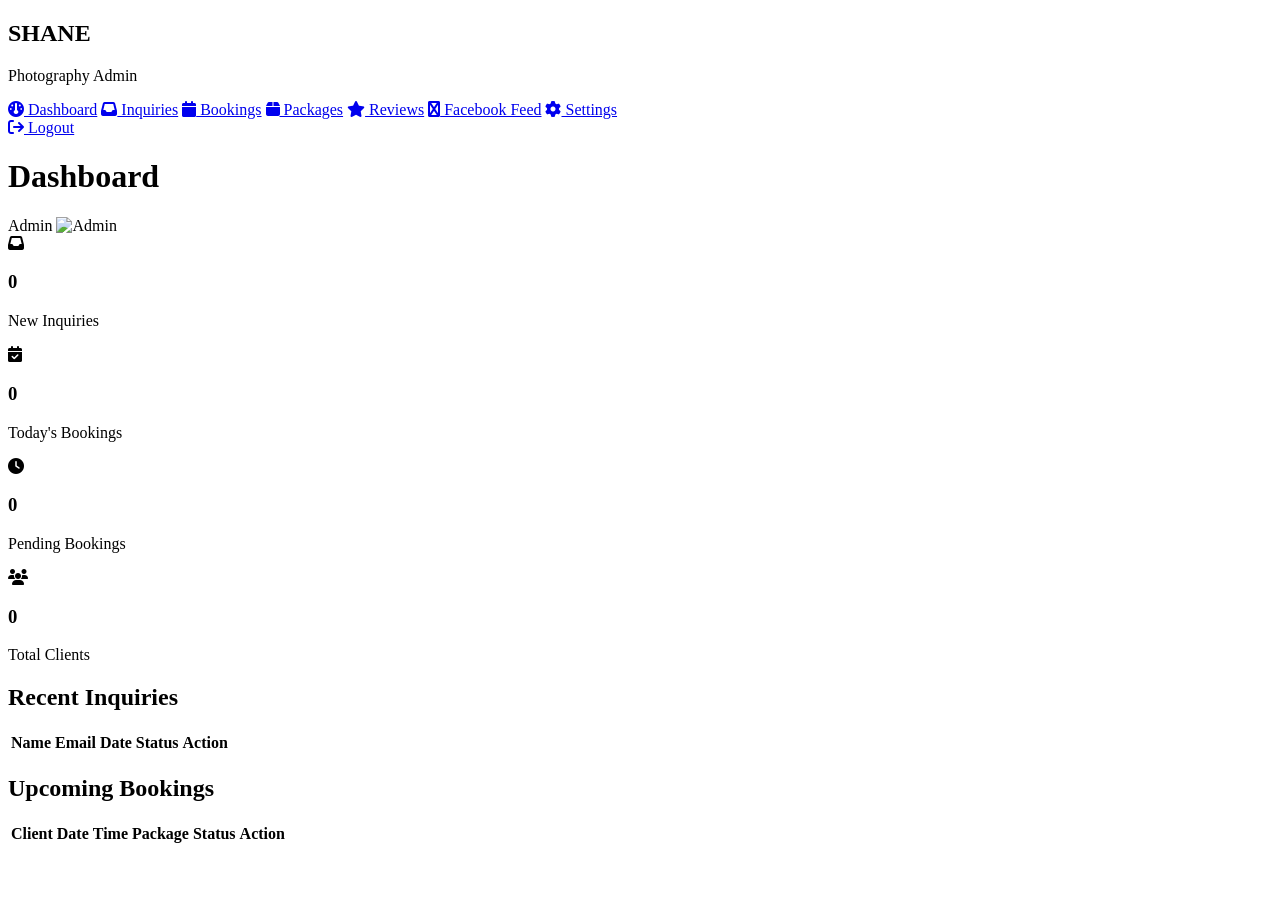
==== admin/index.html @ a7a3263c "Create index.html" ====
<!DOCTYPE html>
<html lang="en">
<head>
    <meta charset="UTF-8">
    <meta name="viewport" content="width=device-width, initial-scale=1.0">
    <title>Admin Dashboard - Shane Photography</title>
    <link rel="stylesheet" href="https://cdnjs.cloudflare.com/ajax/libs/font-awesome/6.5.1/css/all.min.css">
    <link rel="stylesheet" href="../css/admin.css">
</head>
<body>
    <div class="admin-container">
        <!-- Sidebar -->
        <aside class="sidebar">
            <div class="sidebar-header">
                <h2>SHANE</h2>
                <p>Photography Admin</p>
            </div>
            <nav class="sidebar-nav">
                <a href="index.html" class="active"><i class="fas fa-dashboard"></i> Dashboard</a>
                <a href="inquiries.html"><i class="fas fa-inbox"></i> Inquiries</a>
                <a href="bookings.html"><i class="fas fa-calendar"></i> Bookings</a>
                <a href="packages.html"><i class="fas fa-box"></i> Packages</a>
                <a href="reviews.html"><i class="fas fa-star"></i> Reviews</a>
                <a href="feed-sync.html"><i class="fas fa-facebook"></i> Facebook Feed</a>
                <a href="settings.html"><i class="fas fa-gear"></i> Settings</a>
            </nav>
            <div class="sidebar-footer">
                <a href="#" id="logoutBtn"><i class="fas fa-sign-out"></i> Logout</a>
            </div>
        </aside>

        <!-- Main Content -->
        <main class="main-content">
            <header class="content-header">
                <h1>Dashboard</h1>
                <div class="admin-profile">
                    <span>Admin</span>
                    <img src="../assets/images/admin-avatar.jpg" alt="Admin">
                </div>
            </header>

            <!-- Stats Cards -->
            <div class="stats-grid">
                <div class="stat-card">
                    <div class="stat-icon"><i class="fas fa-inbox"></i></div>
                    <div class="stat-details">
                        <h3 id="newInquiriesCount">0</h3>
                        <p>New Inquiries</p>
                    </div>
                </div>
                <div class="stat-card">
                    <div class="stat-icon"><i class="fas fa-calendar-check"></i></div>
                    <div class="stat-details">
                        <h3 id="todayBookings">0</h3>
                        <p>Today's Bookings</p>
                    </div>
                </div>
                <div class="stat-card">
                    <div class="stat-icon"><i class="fas fa-clock"></i></div>
                    <div class="stat-details">
                        <h3 id="pendingBookings">0</h3>
                        <p>Pending Bookings</p>
                    </div>
                </div>
                <div class="stat-card">
                    <div class="stat-icon"><i class="fas fa-users"></i></div>
                    <div class="stat-details">
                        <h3 id="totalClients">0</h3>
                        <p>Total Clients</p>
                    </div>
                </div>
            </div>

            <!-- Recent Inquiries -->
            <div class="recent-section">
                <h2>Recent Inquiries</h2>
                <div class="table-responsive">
                    <table class="data-table" id="recentInquiries">
                        <thead>
                            <tr>
                                <th>Name</th>
                                <th>Email</th>
                                <th>Date</th>
                                <th>Status</th>
                                <th>Action</th>
                            </tr>
                        </thead>
                        <tbody>
                            <!-- Filled by JavaScript -->
                        </tbody>
                    </table>
                </div>
            </div>

            <!-- Upcoming Bookings -->
            <div class="recent-section">
                <h2>Upcoming Bookings</h2>
                <div class="table-responsive">
                    <table class="data-table" id="upcomingBookings">
                        <thead>
                            <tr>
                                <th>Client</th>
                                <th>Date</th>
                                <th>Time</th>
                                <th>Package</th>
                                <th>Status</th>
                                <th>Action</th>
                            </tr>
                        </thead>
                        <tbody>
                            <!-- Filled by JavaScript -->
                        </tbody>
                    </table>
                </div>
            </div>
        </main>
    </div>

    <script type="module" src="../js/admin.js"></script>
</body>
</html>
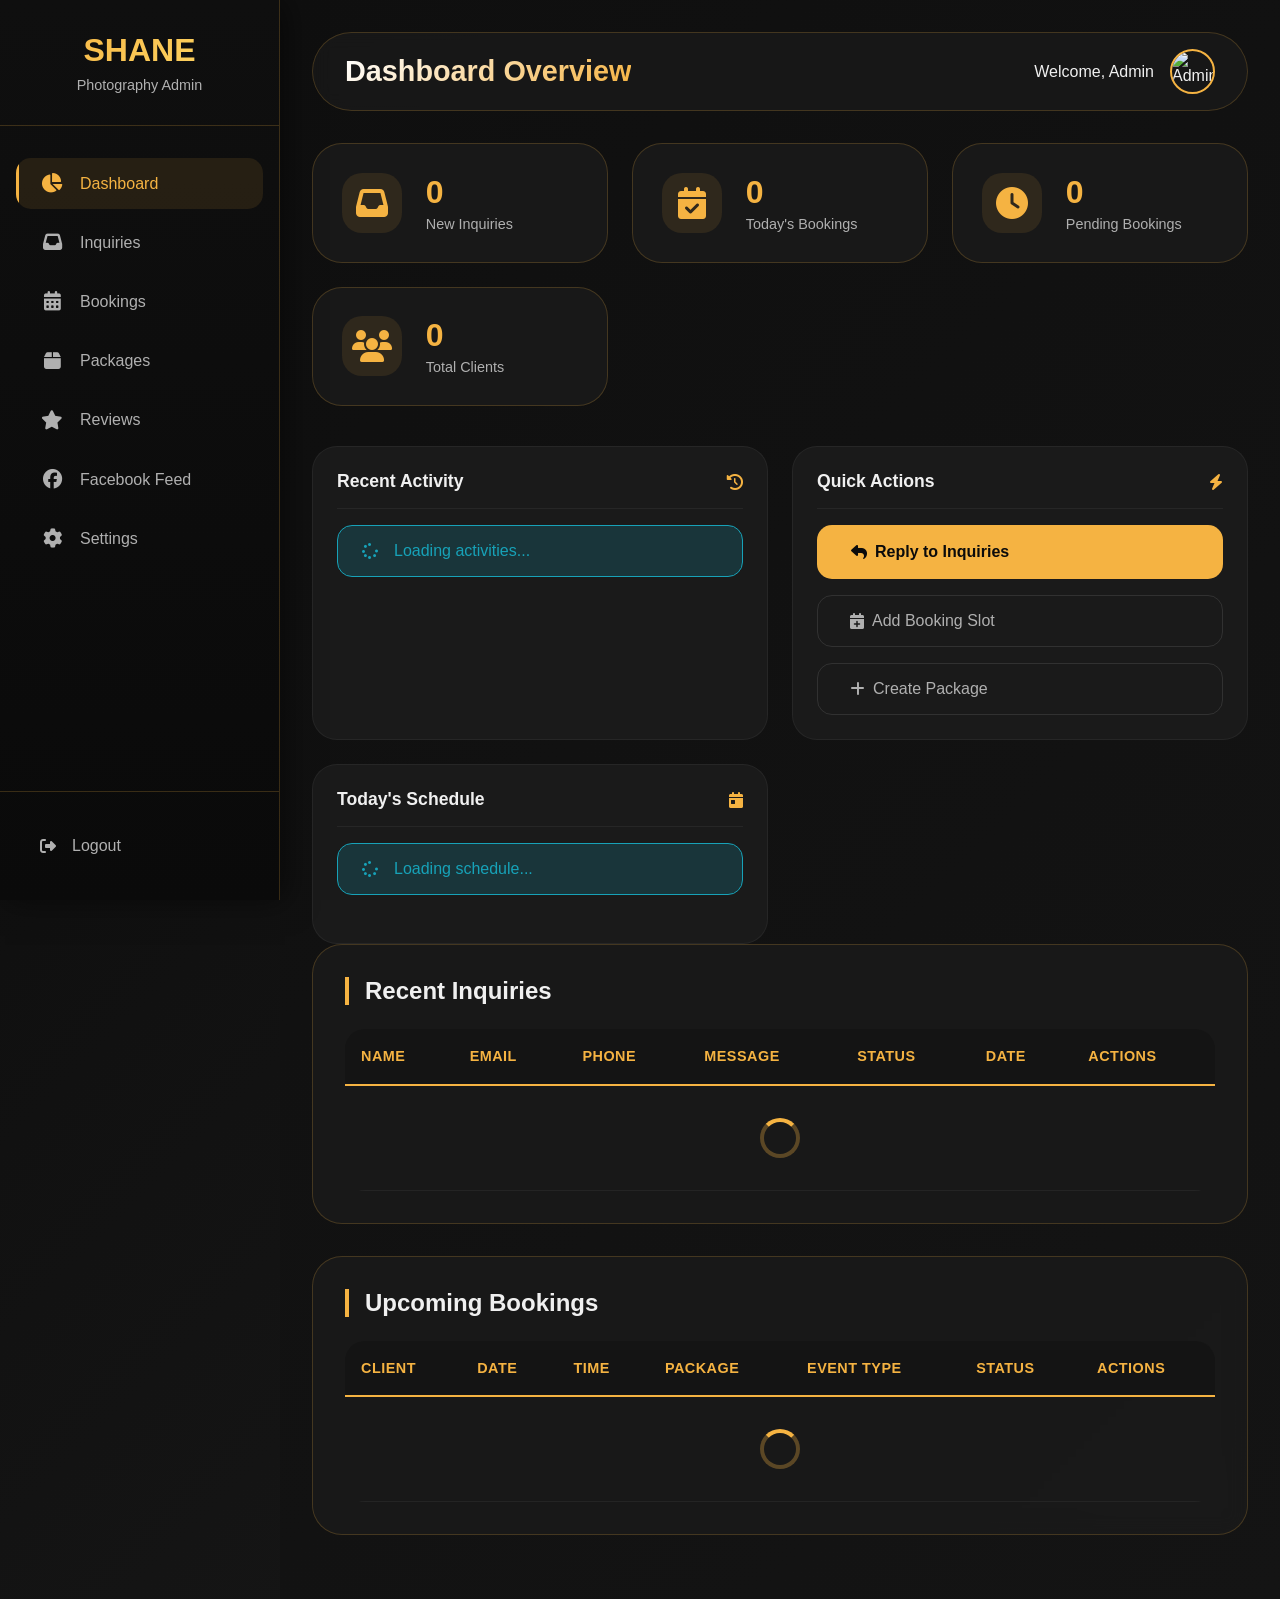
==== commit 8837d276: "Update index.html" ====
--- a/admin/index.html
+++ b/admin/index.html
@@ -3,8 +3,9 @@
 <head>
     <meta charset="UTF-8">
     <meta name="viewport" content="width=device-width, initial-scale=1.0">
-    <title>Admin Dashboard - Shane Photography</title>
+    <title>Dashboard - Shane Photography Admin</title>
     <link rel="stylesheet" href="https://cdnjs.cloudflare.com/ajax/libs/font-awesome/6.5.1/css/all.min.css">
+    <link href="https://fonts.googleapis.com/css2?family=Inter:wght@300;400;500;600;700;800&display=swap" rel="stylesheet">
     <link rel="stylesheet" href="../css/admin.css">
 </head>
 <body>
@@ -15,55 +16,92 @@
                 <h2>SHANE</h2>
                 <p>Photography Admin</p>
             </div>
+            
             <nav class="sidebar-nav">
-                <a href="index.html" class="active"><i class="fas fa-dashboard"></i> Dashboard</a>
-                <a href="inquiries.html"><i class="fas fa-inbox"></i> Inquiries</a>
-                <a href="bookings.html"><i class="fas fa-calendar"></i> Bookings</a>
-                <a href="packages.html"><i class="fas fa-box"></i> Packages</a>
-                <a href="reviews.html"><i class="fas fa-star"></i> Reviews</a>
-                <a href="feed-sync.html"><i class="fas fa-facebook"></i> Facebook Feed</a>
-                <a href="settings.html"><i class="fas fa-gear"></i> Settings</a>
+                <a href="index.html" class="active">
+                    <i class="fas fa-chart-pie"></i>
+                    <span>Dashboard</span>
+                </a>
+                <a href="inquiries.html">
+                    <i class="fas fa-inbox"></i>
+                    <span>Inquiries</span>
+                </a>
+                <a href="bookings.html">
+                    <i class="fas fa-calendar-alt"></i>
+                    <span>Bookings</span>
+                </a>
+                <a href="packages.html">
+                    <i class="fas fa-box"></i>
+                    <span>Packages</span>
+                </a>
+                <a href="reviews.html">
+                    <i class="fas fa-star"></i>
+                    <span>Reviews</span>
+                </a>
+                <a href="feed-sync.html">
+                    <i class="fab fa-facebook"></i>
+                    <span>Facebook Feed</span>
+                </a>
+                <a href="settings.html">
+                    <i class="fas fa-cog"></i>
+                    <span>Settings</span>
+                </a>
             </nav>
+            
             <div class="sidebar-footer">
-                <a href="#" id="logoutBtn"><i class="fas fa-sign-out"></i> Logout</a>
+                <a href="#" id="logoutBtn">
+                    <i class="fas fa-sign-out-alt"></i>
+                    <span>Logout</span>
+                </a>
             </div>
         </aside>
 
         <!-- Main Content -->
         <main class="main-content">
             <header class="content-header">
-                <h1>Dashboard</h1>
+                <h1>Dashboard Overview</h1>
                 <div class="admin-profile">
-                    <span>Admin</span>
-                    <img src="../assets/images/admin-avatar.jpg" alt="Admin">
+                    <span>Welcome, Admin</span>
+                    <img src="https://ui-avatars.com/api/?name=Shane+Admin&background=f5b342&color=0b0b0b&size=128" alt="Admin">
                 </div>
             </header>
 
             <!-- Stats Cards -->
             <div class="stats-grid">
                 <div class="stat-card">
-                    <div class="stat-icon"><i class="fas fa-inbox"></i></div>
+                    <div class="stat-icon">
+                        <i class="fas fa-inbox"></i>
+                    </div>
                     <div class="stat-details">
                         <h3 id="newInquiriesCount">0</h3>
                         <p>New Inquiries</p>
                     </div>
                 </div>
+                
                 <div class="stat-card">
-                    <div class="stat-icon"><i class="fas fa-calendar-check"></i></div>
+                    <div class="stat-icon">
+                        <i class="fas fa-calendar-check"></i>
+                    </div>
                     <div class="stat-details">
                         <h3 id="todayBookings">0</h3>
                         <p>Today's Bookings</p>
                     </div>
                 </div>
+                
                 <div class="stat-card">
-                    <div class="stat-icon"><i class="fas fa-clock"></i></div>
+                    <div class="stat-icon">
+                        <i class="fas fa-clock"></i>
+                    </div>
                     <div class="stat-details">
                         <h3 id="pendingBookings">0</h3>
                         <p>Pending Bookings</p>
                     </div>
                 </div>
+                
                 <div class="stat-card">
-                    <div class="stat-icon"><i class="fas fa-users"></i></div>
+                    <div class="stat-icon">
+                        <i class="fas fa-users"></i>
+                    </div>
                     <div class="stat-details">
                         <h3 id="totalClients">0</h3>
                         <p>Total Clients</p>
@@ -71,22 +109,78 @@
                 </div>
             </div>
 
-            <!-- Recent Inquiries -->
+            <!-- Widget Grid -->
+            <div class="widget-grid">
+                <!-- Recent Activity Widget -->
+                <div class="widget">
+                    <div class="widget-header">
+                        <h3>Recent Activity</h3>
+                        <i class="fas fa-history" style="color: var(--primary);"></i>
+                    </div>
+                    <div class="widget-content" id="recentActivity">
+                        <div class="alert alert-info">
+                            <i class="fas fa-spinner fa-spin"></i>
+                            Loading activities...
+                        </div>
+                    </div>
+                </div>
+
+                <!-- Quick Actions Widget -->
+                <div class="widget">
+                    <div class="widget-header">
+                        <h3>Quick Actions</h3>
+                        <i class="fas fa-bolt" style="color: var(--primary);"></i>
+                    </div>
+                    <div class="widget-content">
+                        <button class="btn-primary" onclick="window.location.href='inquiries.html'" style="width: 100%; margin-bottom: 1rem;">
+                            <i class="fas fa-reply"></i> Reply to Inquiries
+                        </button>
+                        <button class="btn-secondary" onclick="window.location.href='bookings.html'" style="width: 100%; margin-bottom: 1rem;">
+                            <i class="fas fa-calendar-plus"></i> Add Booking Slot
+                        </button>
+                        <button class="btn-secondary" onclick="window.location.href='packages.html'" style="width: 100%;">
+                            <i class="fas fa-plus"></i> Create Package
+                        </button>
+                    </div>
+                </div>
+
+                <!-- Calendar Preview Widget -->
+                <div class="widget">
+                    <div class="widget-header">
+                        <h3>Today's Schedule</h3>
+                        <i class="fas fa-calendar-day" style="color: var(--primary);"></i>
+                    </div>
+                    <div class="widget-content" id="todaySchedule">
+                        <div class="alert alert-info">
+                            <i class="fas fa-spinner fa-spin"></i>
+                            Loading schedule...
+                        </div>
+                    </div>
+                </div>
+            </div>
+
+            <!-- Recent Inquiries Table -->
             <div class="recent-section">
                 <h2>Recent Inquiries</h2>
                 <div class="table-responsive">
-                    <table class="data-table" id="recentInquiries">
+                    <table class="data-table">
                         <thead>
                             <tr>
                                 <th>Name</th>
                                 <th>Email</th>
+                                <th>Phone</th>
+                                <th>Message</th>
+                                <th>Status</th>
                                 <th>Date</th>
-                                <th>Status</th>
-                                <th>Action</th>
+                                <th>Actions</th>
                             </tr>
                         </thead>
-                        <tbody>
-                            <!-- Filled by JavaScript -->
+                        <tbody id="recentInquiriesTable">
+                            <tr>
+                                <td colspan="7" style="text-align: center; padding: 2rem;">
+                                    <div class="spinner" style="margin: 0 auto;"></div>
+                                </td>
+                            </tr>
                         </tbody>
                     </table>
                 </div>
@@ -96,19 +190,24 @@
             <div class="recent-section">
                 <h2>Upcoming Bookings</h2>
                 <div class="table-responsive">
-                    <table class="data-table" id="upcomingBookings">
+                    <table class="data-table">
                         <thead>
                             <tr>
                                 <th>Client</th>
                                 <th>Date</th>
                                 <th>Time</th>
                                 <th>Package</th>
+                                <th>Event Type</th>
                                 <th>Status</th>
-                                <th>Action</th>
+                                <th>Actions</th>
                             </tr>
                         </thead>
-                        <tbody>
-                            <!-- Filled by JavaScript -->
+                        <tbody id="upcomingBookingsTable">
+                            <tr>
+                                <td colspan="7" style="text-align: center; padding: 2rem;">
+                                    <div class="spinner" style="margin: 0 auto;"></div>
+                                </td>
+                            </tr>
                         </tbody>
                     </table>
                 </div>
@@ -116,6 +215,192 @@
         </main>
     </div>
 
-    <script type="module" src="../js/admin.js"></script>
+    <!-- Logout Confirmation Modal -->
+    <div class="modal" id="logoutModal">
+        <div class="modal-content">
+            <button class="modal-close" onclick="closeModal('logoutModal')">
+                <i class="fas fa-times"></i>
+            </button>
+            <h3 style="color: var(--primary); margin-bottom: 1rem;">Confirm Logout</h3>
+            <p style="color: var(--gray); margin-bottom: 2rem;">Are you sure you want to logout?</p>
+            <div style="display: flex; gap: 1rem;">
+                <button class="btn-secondary" onclick="closeModal('logoutModal')" style="flex: 1;">Cancel</button>
+                <button class="btn-primary" onclick="logout()" style="flex: 1;">Logout</button>
+            </div>
+        </div>
+    </div>
+
+    <script type="module">
+        import { db, auth } from '../js/firebase-config.js';
+        import { 
+            collection, query, getDocs, orderBy, limit, where 
+        } from "https://www.gstatic.com/firebasejs/10.8.0/firebase-firestore.js";
+        import { signOut } from "https://www.gstatic.com/firebasejs/10.8.0/firebase-auth.js";
+
+        // Check authentication
+        const user = auth.currentUser;
+        if (!user && !sessionStorage.getItem('adminLoggedIn')) {
+            window.location.href = 'login.html';
+        }
+
+        // Load Dashboard Data
+        async function loadDashboard() {
+            try {
+                // Load stats
+                const inquiriesQuery = query(collection(db, 'inquiries'), where('status', '==', 'new'));
+                const inquiriesSnapshot = await getDocs(inquiriesQuery);
+                document.getElementById('newInquiriesCount').textContent = inquiriesSnapshot.size;
+
+                // Today's date
+                const today = new Date().toISOString().split('T')[0];
+                const todayQuery = query(collection(db, 'bookings'), where('date', '==', today));
+                const todaySnapshot = await getDocs(todayQuery);
+                document.getElementById('todayBookings').textContent = todaySnapshot.size;
+
+                // Pending bookings
+                const pendingQuery = query(collection(db, 'bookings'), where('status', '==', 'pending'));
+                const pendingSnapshot = await getDocs(pendingQuery);
+                document.getElementById('pendingBookings').textContent = pendingSnapshot.size;
+
+                // Total clients (unique emails)
+                const allBookings = await getDocs(collection(db, 'bookings'));
+                const uniqueEmails = new Set(allBookings.docs.map(doc => doc.data().email));
+                document.getElementById('totalClients').textContent = uniqueEmails.size;
+
+                // Recent inquiries
+                const recentInquiries = query(collection(db, 'inquiries'), orderBy('createdAt', 'desc'), limit(5));
+                const recentSnapshot = await getDocs(recentInquiries);
+                
+                let inquiriesHTML = '';
+                recentSnapshot.forEach(doc => {
+                    const data = doc.data();
+                    inquiriesHTML += `
+                        <tr>
+                            <td>${data.name || 'N/A'}</td>
+                            <td>${data.email || 'N/A'}</td>
+                            <td>${data.phone || '-'}</td>
+                            <td>${data.message ? data.message.substring(0, 30) + '...' : '-'}</td>
+                            <td><span class="status-badge ${data.status || 'new'}">${data.status || 'new'}</span></td>
+                            <td>${data.createdAt ? new Date(data.createdAt.toDate()).toLocaleDateString() : '-'}</td>
+                            <td>
+                                <button class="btn-icon" onclick="viewInquiry('${doc.id}')"><i class="fas fa-eye"></i></button>
+                                <button class="btn-icon" onclick="replyInquiry('${doc.id}')"><i class="fas fa-reply"></i></button>
+                            </td>
+                        </tr>
+                    `;
+                });
+                
+                document.getElementById('recentInquiriesTable').innerHTML = inquiriesHTML || '<tr><td colspan="7" style="text-align: center;">No recent inquiries</td></tr>';
+
+                // Upcoming bookings
+                const upcomingBookings = query(collection(db, 'bookings'), where('date', '>=', today), orderBy('date', 'asc'), limit(5));
+                const upcomingSnapshot = await getDocs(upcomingBookings);
+                
+                let bookingsHTML = '';
+                upcomingSnapshot.forEach(doc => {
+                    const data = doc.data();
+                    bookingsHTML += `
+                        <tr>
+                            <td>${data.name || 'N/A'}</td>
+                            <td>${data.date || '-'}</td>
+                            <td>${data.time || '-'}</td>
+                            <td>${data.packageName || '-'}</td>
+                            <td>${data.eventType || '-'}</td>
+                            <td><span class="status-badge ${data.status || 'pending'}">${data.status || 'pending'}</span></td>
+                            <td>
+                                <button class="btn-icon" onclick="viewBooking('${doc.id}')"><i class="fas fa-eye"></i></button>
+                                <button class="btn-icon" onclick="editBooking('${doc.id}')"><i class="fas fa-edit"></i></button>
+                            </td>
+                        </tr>
+                    `;
+                });
+                
+                document.getElementById('upcomingBookingsTable').innerHTML = bookingsHTML || '<tr><td colspan="7" style="text-align: center;">No upcoming bookings</td></tr>';
+
+                // Recent activity
+                const activities = [];
+                recentSnapshot.forEach(doc => {
+                    const data = doc.data();
+                    activities.push(`
+                        <div class="alert alert-info" style="margin-bottom: 0.5rem;">
+                            <i class="fas fa-inbox"></i>
+                            New inquiry from ${data.name}
+                        </div>
+                    `);
+                });
+                
+                document.getElementById('recentActivity').innerHTML = activities.join('') || '<div class="alert">No recent activity</div>';
+
+                // Today's schedule
+                const todayBookings = await getDocs(todayQuery);
+                let scheduleHTML = '';
+                todayBookings.forEach(doc => {
+                    const data = doc.data();
+                    scheduleHTML += `
+                        <div style="display: flex; justify-content: space-between; padding: 0.5rem; border-bottom: 1px solid rgba(255,255,255,0.1);">
+                            <span>${data.time} - ${data.name}</span>
+                            <span class="status-badge ${data.status || 'pending'}">${data.status || 'pending'}</span>
+                        </div>
+                    `;
+                });
+                
+                document.getElementById('todaySchedule').innerHTML = scheduleHTML || '<div class="alert">No bookings today</div>';
+
+            } catch (error) {
+                console.error('Error loading dashboard:', error);
+                document.querySelectorAll('.data-table tbody').forEach(tbody => {
+                    tbody.innerHTML = '<tr><td colspan="7" style="text-align: center; color: var(--danger);">Error loading data</td></tr>';
+                });
+            }
+        }
+
+        // Modal functions
+        window.openModal = (modalId) => {
+            document.getElementById(modalId).classList.add('active');
+        };
+
+        window.closeModal = (modalId) => {
+            document.getElementById(modalId).classList.remove('active');
+        };
+
+        window.logout = async () => {
+            try {
+                await signOut(auth);
+                sessionStorage.removeItem('adminLoggedIn');
+                window.location.href = 'login.html';
+            } catch (error) {
+                console.error('Logout error:', error);
+            }
+        };
+
+        // Logout button handler
+        document.getElementById('logoutBtn').addEventListener('click', (e) => {
+            e.preventDefault();
+            openModal('logoutModal');
+        });
+
+        // Load data on page load
+        loadDashboard();
+
+        // Auto refresh every 30 seconds
+        setInterval(loadDashboard, 30000);
+
+        // Placeholder functions
+        window.viewInquiry = (id) => {
+            window.location.href = `inquiries.html?view=${id}`;
+        };
+
+        window.replyInquiry = (id) => {
+            window.location.href = `inquiries.html?reply=${id}`;
+        };
+
+        window.viewBooking = (id) => {
+            window.location.href = `bookings.html?view=${id}`;
+        };
+
+        window.editBooking = (id) => {
+            window.location.href = `bookings.html?edit=${id}`;
+        };
+    </script>
 </body>
 </html>
--- a/css/admin.css
+++ b/css/admin.css
@@ -0,0 +1,868 @@
+/* ==================== ADMIN PANEL STYLES ==================== */
+:root {
+    --primary: #f5b342;
+    --primary-dark: #d18c1f;
+    --primary-light: #ffd966;
+    --dark: #0b0b0b;
+    --dark-light: #1a1a1a;
+    --dark-lighter: #2a2a2a;
+    --light: #f0f0f0;
+    --gray: #b0b0b0;
+    --gray-dark: #6c757d;
+    --success: #4caf50;
+    --success-dark: #388e3c;
+    --danger: #ff6b6b;
+    --danger-dark: #d32f2f;
+    --warning: #ffc107;
+    --info: #17a2b8;
+    --sidebar-width: 280px;
+    --header-height: 70px;
+    --border-radius: 20px;
+    --border-radius-sm: 12px;
+    --box-shadow: 0 10px 30px rgba(0, 0, 0, 0.3);
+    --transition: all 0.3s ease;
+}
+
+* {
+    margin: 0;
+    padding: 0;
+    box-sizing: border-box;
+}
+
+body {
+    font-family: 'Inter', -apple-system, BlinkMacSystemFont, sans-serif;
+    background: linear-gradient(135deg, #0b0b0b 0%, #1a1a1a 100%);
+    color: var(--light);
+    min-height: 100vh;
+    overflow-x: hidden;
+}
+
+/* ==================== ADMIN CONTAINER ==================== */
+.admin-container {
+    display: flex;
+    min-height: 100vh;
+}
+
+/* ==================== SIDEBAR STYLES ==================== */
+.sidebar {
+    width: var(--sidebar-width);
+    background: linear-gradient(180deg, #0f0f0f 0%, #0a0a0a 100%);
+    border-right: 1px solid rgba(245, 179, 66, 0.2);
+    backdrop-filter: blur(10px);
+    position: fixed;
+    left: 0;
+    top: 0;
+    bottom: 0;
+    overflow-y: auto;
+    z-index: 1000;
+    transition: var(--transition);
+    box-shadow: 5px 0 30px rgba(0, 0, 0, 0.5);
+}
+
+.sidebar-header {
+    padding: 2rem 1.5rem;
+    text-align: center;
+    border-bottom: 1px solid rgba(245, 179, 66, 0.2);
+}
+
+.sidebar-header h2 {
+    font-size: 2rem;
+    font-weight: 800;
+    background: linear-gradient(135deg, var(--primary) 0%, var(--primary-light) 100%);
+    -webkit-background-clip: text;
+    -webkit-text-fill-color: transparent;
+    margin-bottom: 0.5rem;
+}
+
+.sidebar-header p {
+    color: var(--gray);
+    font-size: 0.9rem;
+}
+
+.sidebar-nav {
+    padding: 2rem 1rem;
+}
+
+.sidebar-nav a {
+    display: flex;
+    align-items: center;
+    gap: 1rem;
+    padding: 1rem 1.5rem;
+    color: var(--gray);
+    text-decoration: none;
+    border-radius: 15px;
+    margin-bottom: 0.5rem;
+    transition: var(--transition);
+    position: relative;
+    overflow: hidden;
+}
+
+.sidebar-nav a::before {
+    content: '';
+    position: absolute;
+    left: 0;
+    top: 0;
+    height: 100%;
+    width: 3px;
+    background: var(--primary);
+    transform: scaleY(0);
+    transition: transform 0.3s;
+}
+
+.sidebar-nav a:hover::before,
+.sidebar-nav a.active::before {
+    transform: scaleY(1);
+}
+
+.sidebar-nav a:hover,
+.sidebar-nav a.active {
+    background: rgba(245, 179, 66, 0.1);
+    color: var(--primary);
+}
+
+.sidebar-nav a i {
+    font-size: 1.2rem;
+    width: 24px;
+    text-align: center;
+}
+
+.sidebar-footer {
+    padding: 2rem 1.5rem;
+    border-top: 1px solid rgba(245, 179, 66, 0.2);
+    position: absolute;
+    bottom: 0;
+    width: 100%;
+}
+
+.sidebar-footer a {
+    display: flex;
+    align-items: center;
+    gap: 1rem;
+    color: var(--gray);
+    text-decoration: none;
+    padding: 0.8rem 1rem;
+    border-radius: 15px;
+    transition: var(--transition);
+}
+
+.sidebar-footer a:hover {
+    background: rgba(255, 107, 107, 0.1);
+    color: var(--danger);
+}
+
+/* ==================== MAIN CONTENT AREA ==================== */
+.main-content {
+    flex: 1;
+    margin-left: var(--sidebar-width);
+    padding: 2rem;
+    min-height: 100vh;
+    background: linear-gradient(135deg, #0f0f0f 0%, #141414 100%);
+}
+
+.content-header {
+    display: flex;
+    justify-content: space-between;
+    align-items: center;
+    margin-bottom: 2rem;
+    padding: 1rem 2rem;
+    background: rgba(26, 26, 26, 0.8);
+    backdrop-filter: blur(10px);
+    border-radius: 50px;
+    border: 1px solid rgba(245, 179, 66, 0.2);
+}
+
+.content-header h1 {
+    font-size: 1.8rem;
+    font-weight: 600;
+    background: linear-gradient(135deg, #fff 0%, var(--primary) 100%);
+    -webkit-background-clip: text;
+    -webkit-text-fill-color: transparent;
+}
+
+.admin-profile {
+    display: flex;
+    align-items: center;
+    gap: 1rem;
+}
+
+.admin-profile span {
+    font-weight: 500;
+    color: var(--light);
+}
+
+.admin-profile img {
+    width: 45px;
+    height: 45px;
+    border-radius: 50%;
+    border: 2px solid var(--primary);
+    object-fit: cover;
+}
+
+/* ==================== STATS CARDS ==================== */
+.stats-grid {
+    display: grid;
+    grid-template-columns: repeat(auto-fit, minmax(250px, 1fr));
+    gap: 1.5rem;
+    margin-bottom: 2.5rem;
+}
+
+.stat-card {
+    background: rgba(26, 26, 26, 0.9);
+    backdrop-filter: blur(10px);
+    border-radius: 30px;
+    padding: 1.8rem;
+    border: 1px solid rgba(245, 179, 66, 0.2);
+    display: flex;
+    align-items: center;
+    gap: 1.5rem;
+    transition: var(--transition);
+    position: relative;
+    overflow: hidden;
+}
+
+.stat-card::before {
+    content: '';
+    position: absolute;
+    top: 0;
+    left: 0;
+    right: 0;
+    height: 3px;
+    background: linear-gradient(90deg, var(--primary), var(--primary-light));
+    transform: translateX(-100%);
+    transition: transform 0.5s;
+}
+
+.stat-card:hover::before {
+    transform: translateX(0);
+}
+
+.stat-card:hover {
+    transform: translateY(-5px);
+    box-shadow: 0 15px 30px rgba(245, 179, 66, 0.15);
+}
+
+.stat-icon {
+    width: 60px;
+    height: 60px;
+    background: rgba(245, 179, 66, 0.1);
+    border-radius: 20px;
+    display: flex;
+    align-items: center;
+    justify-content: center;
+}
+
+.stat-icon i {
+    font-size: 2rem;
+    color: var(--primary);
+}
+
+.stat-details h3 {
+    font-size: 2rem;
+    font-weight: 700;
+    color: var(--primary);
+    margin-bottom: 0.3rem;
+}
+
+.stat-details p {
+    color: var(--gray);
+    font-size: 0.9rem;
+}
+
+/* ==================== TABLES ==================== */
+.recent-section {
+    background: rgba(26, 26, 26, 0.9);
+    backdrop-filter: blur(10px);
+    border-radius: 30px;
+    padding: 2rem;
+    margin-bottom: 2rem;
+    border: 1px solid rgba(245, 179, 66, 0.2);
+}
+
+.recent-section h2 {
+    font-size: 1.5rem;
+    margin-bottom: 1.5rem;
+    color: var(--light);
+    border-left: 4px solid var(--primary);
+    padding-left: 1rem;
+}
+
+.table-responsive {
+    overflow-x: auto;
+    border-radius: 20px;
+}
+
+.data-table {
+    width: 100%;
+    border-collapse: collapse;
+    min-width: 800px;
+}
+
+.data-table thead tr {
+    background: rgba(20, 20, 20, 0.9);
+}
+
+.data-table th {
+    text-align: left;
+    padding: 1.2rem 1rem;
+    color: var(--primary);
+    font-weight: 600;
+    font-size: 0.9rem;
+    text-transform: uppercase;
+    letter-spacing: 0.5px;
+    border-bottom: 2px solid var(--primary);
+}
+
+.data-table td {
+    padding: 1rem;
+    border-bottom: 1px solid rgba(255, 255, 255, 0.05);
+    color: var(--gray);
+}
+
+.data-table tbody tr:hover {
+    background: rgba(245, 179, 66, 0.05);
+}
+
+.status-badge {
+    padding: 0.4rem 1rem;
+    border-radius: 30px;
+    font-size: 0.8rem;
+    font-weight: 600;
+    display: inline-block;
+}
+
+.status-badge.new,
+.status-badge.pending {
+    background: rgba(255, 193, 7, 0.2);
+    color: #ffc107;
+}
+
+.status-badge.confirmed,
+.status-badge.active {
+    background: rgba(76, 175, 80, 0.2);
+    color: #4caf50;
+}
+
+.status-badge.completed {
+    background: rgba(23, 162, 184, 0.2);
+    color: #17a2b8;
+}
+
+.status-badge.cancelled {
+    background: rgba(255, 107, 107, 0.2);
+    color: #ff6b6b;
+}
+
+.btn-icon {
+    background: none;
+    border: 1px solid rgba(255, 255, 255, 0.1);
+    color: var(--gray);
+    width: 35px;
+    height: 35px;
+    border-radius: 10px;
+    cursor: pointer;
+    transition: var(--transition);
+    margin: 0 3px;
+}
+
+.btn-icon:hover {
+    background: var(--primary);
+    color: var(--dark);
+    border-color: var(--primary);
+}
+
+/* ==================== FORMS ==================== */
+.form-container {
+    max-width: 800px;
+    margin: 0 auto;
+    background: rgba(26, 26, 26, 0.9);
+    backdrop-filter: blur(10px);
+    border-radius: 30px;
+    padding: 2.5rem;
+    border: 1px solid rgba(245, 179, 66, 0.2);
+}
+
+.form-group {
+    margin-bottom: 1.5rem;
+}
+
+.form-group label {
+    display: block;
+    margin-bottom: 0.5rem;
+    color: var(--light);
+    font-weight: 500;
+}
+
+.form-group input,
+.form-group select,
+.form-group textarea {
+    width: 100%;
+    padding: 1rem 1.2rem;
+    background: var(--dark-lighter);
+    border: 1px solid rgba(255, 255, 255, 0.1);
+    border-radius: 15px;
+    color: var(--light);
+    font-size: 1rem;
+    transition: var(--transition);
+}
+
+.form-group input:focus,
+.form-group select:focus,
+.form-group textarea:focus {
+    outline: none;
+    border-color: var(--primary);
+    background: #2a2a2a;
+    box-shadow: 0 0 0 3px rgba(245, 179, 66, 0.2);
+}
+
+.form-group input[type="file"] {
+    padding: 0.8rem;
+}
+
+.form-row {
+    display: grid;
+    grid-template-columns: 1fr 1fr;
+    gap: 1rem;
+}
+
+/* ==================== BUTTONS ==================== */
+.btn-primary {
+    background: var(--primary);
+    color: var(--dark);
+    padding: 1rem 2rem;
+    border: none;
+    border-radius: 15px;
+    font-size: 1rem;
+    font-weight: 600;
+    cursor: pointer;
+    transition: var(--transition);
+    border: 2px solid transparent;
+    display: inline-flex;
+    align-items: center;
+    gap: 0.5rem;
+}
+
+.btn-primary:hover {
+    background: transparent;
+    color: var(--primary);
+    border-color: var(--primary);
+}
+
+.btn-secondary {
+    background: transparent;
+    color: var(--gray);
+    padding: 1rem 2rem;
+    border: 1px solid rgba(255, 255, 255, 0.1);
+    border-radius: 15px;
+    font-size: 1rem;
+    cursor: pointer;
+    transition: var(--transition);
+    display: inline-flex;
+    align-items: center;
+    gap: 0.5rem;
+}
+
+.btn-secondary:hover {
+    border-color: var(--primary);
+    color: var(--primary);
+}
+
+.btn-danger {
+    background: var(--danger);
+    color: white;
+    padding: 1rem 2rem;
+    border: none;
+    border-radius: 15px;
+    font-size: 1rem;
+    font-weight: 600;
+    cursor: pointer;
+    transition: var(--transition);
+}
+
+.btn-danger:hover {
+    background: var(--danger-dark);
+}
+
+.btn-block {
+    width: 100%;
+}
+
+/* ==================== CARDS & CONTAINERS ==================== */
+.filters-bar {
+    display: flex;
+    gap: 1rem;
+    margin-bottom: 2rem;
+    flex-wrap: wrap;
+    align-items: center;
+}
+
+.search-box {
+    flex: 1;
+    position: relative;
+}
+
+.search-box input {
+    width: 100%;
+    padding: 1rem 1rem 1rem 3rem;
+    background: var(--dark-lighter);
+    border: 1px solid rgba(255, 255, 255, 0.1);
+    border-radius: 30px;
+    color: var(--light);
+}
+
+.search-box i {
+    position: absolute;
+    left: 1rem;
+    top: 50%;
+    transform: translateY(-50%);
+    color: var(--gray);
+}
+
+.filter-select {
+    padding: 1rem 2rem;
+    background: var(--dark-lighter);
+    border: 1px solid rgba(255, 255, 255, 0.1);
+    border-radius: 30px;
+    color: var(--light);
+    cursor: pointer;
+}
+
+/* Pagination */
+.pagination {
+    display: flex;
+    justify-content: center;
+    align-items: center;
+    gap: 0.5rem;
+    margin-top: 2rem;
+}
+
+.page-item {
+    width: 40px;
+    height: 40px;
+    display: flex;
+    align-items: center;
+    justify-content: center;
+    background: var(--dark-lighter);
+    border: 1px solid rgba(255, 255, 255, 0.1);
+    border-radius: 10px;
+    color: var(--gray);
+    cursor: pointer;
+    transition: var(--transition);
+}
+
+.page-item:hover,
+.page-item.active {
+    background: var(--primary);
+    color: var(--dark);
+    border-color: var(--primary);
+}
+
+/* Modal */
+.modal {
+    display: none;
+    position: fixed;
+    top: 0;
+    left: 0;
+    right: 0;
+    bottom: 0;
+    background: rgba(0, 0, 0, 0.8);
+    backdrop-filter: blur(5px);
+    z-index: 2000;
+    align-items: center;
+    justify-content: center;
+}
+
+.modal.active {
+    display: flex;
+}
+
+.modal-content {
+    background: var(--dark-light);
+    border-radius: 40px;
+    padding: 2.5rem;
+    max-width: 500px;
+    width: 90%;
+    border: 1px solid var(--primary);
+    position: relative;
+}
+
+.modal-close {
+    position: absolute;
+    top: 1rem;
+    right: 1rem;
+    background: none;
+    border: none;
+    color: var(--gray);
+    font-size: 1.5rem;
+    cursor: pointer;
+}
+
+/* Toggle Switch */
+.toggle-switch {
+    position: relative;
+    display: inline-block;
+    width: 60px;
+    height: 34px;
+}
+
+.toggle-switch input {
+    opacity: 0;
+    width: 0;
+    height: 0;
+}
+
+.toggle-slider {
+    position: absolute;
+    cursor: pointer;
+    top: 0;
+    left: 0;
+    right: 0;
+    bottom: 0;
+    background-color: #ccc;
+    transition: .4s;
+    border-radius: 34px;
+}
+
+.toggle-slider:before {
+    position: absolute;
+    content: "";
+    height: 26px;
+    width: 26px;
+    left: 4px;
+    bottom: 4px;
+    background-color: white;
+    transition: .4s;
+    border-radius: 50%;
+}
+
+input:checked + .toggle-slider {
+    background-color: var(--primary);
+}
+
+input:checked + .toggle-slider:before {
+    transform: translateX(26px);
+}
+
+/* Alert Messages */
+.alert {
+    padding: 1rem 1.5rem;
+    border-radius: 15px;
+    margin-bottom: 1.5rem;
+    display: flex;
+    align-items: center;
+    gap: 1rem;
+    animation: slideIn 0.3s ease;
+}
+
+@keyframes slideIn {
+    from {
+        transform: translateY(-20px);
+        opacity: 0;
+    }
+    to {
+        transform: translateY(0);
+        opacity: 1;
+    }
+}
+
+.alert-success {
+    background: rgba(76, 175, 80, 0.2);
+    border: 1px solid var(--success);
+    color: var(--success);
+}
+
+.alert-danger {
+    background: rgba(255, 107, 107, 0.2);
+    border: 1px solid var(--danger);
+    color: var(--danger);
+}
+
+.alert-warning {
+    background: rgba(255, 193, 7, 0.2);
+    border: 1px solid var(--warning);
+    color: var(--warning);
+}
+
+.alert-info {
+    background: rgba(23, 162, 184, 0.2);
+    border: 1px solid var(--info);
+    color: var(--info);
+}
+
+/* Loading Spinner */
+.spinner {
+    width: 40px;
+    height: 40px;
+    border: 4px solid rgba(245, 179, 66, 0.3);
+    border-top-color: var(--primary);
+    border-radius: 50%;
+    animation: spin 1s linear infinite;
+}
+
+@keyframes spin {
+    to { transform: rotate(360deg); }
+}
+
+/* Responsive */
+@media (max-width: 768px) {
+    .sidebar {
+        transform: translateX(-100%);
+    }
+    
+    .sidebar.active {
+        transform: translateX(0);
+    }
+    
+    .main-content {
+        margin-left: 0;
+    }
+    
+    .stats-grid {
+        grid-template-columns: 1fr;
+    }
+    
+    .form-row {
+        grid-template-columns: 1fr;
+    }
+    
+    .content-header {
+        flex-direction: column;
+        gap: 1rem;
+        text-align: center;
+    }
+}
+
+/* Calendar Specific */
+.calendar-container {
+    background: var(--dark-light);
+    border-radius: 30px;
+    padding: 2rem;
+}
+
+.time-slots-grid {
+    display: grid;
+    grid-template-columns: repeat(auto-fill, minmax(100px, 1fr));
+    gap: 1rem;
+    margin-top: 1rem;
+}
+
+.time-slot {
+    background: var(--dark-lighter);
+    padding: 0.8rem;
+    border-radius: 12px;
+    text-align: center;
+    cursor: pointer;
+    transition: var(--transition);
+    border: 1px solid transparent;
+}
+
+.time-slot:hover {
+    border-color: var(--primary);
+    background: rgba(245, 179, 66, 0.1);
+}
+
+.time-slot.selected {
+    background: var(--primary);
+    color: var(--dark);
+}
+
+/* Dashboard Widgets */
+.widget-grid {
+    display: grid;
+    grid-template-columns: repeat(auto-fit, minmax(300px, 1fr));
+    gap: 1.5rem;
+    margin-top: 1.5rem;
+}
+
+.widget {
+    background: var(--dark-light);
+    border-radius: 25px;
+    padding: 1.5rem;
+    border: 1px solid rgba(255, 255, 255, 0.05);
+}
+
+.widget-header {
+    display: flex;
+    justify-content: space-between;
+    align-items: center;
+    margin-bottom: 1rem;
+    padding-bottom: 1rem;
+    border-bottom: 1px solid rgba(255, 255, 255, 0.05);
+}
+
+.widget-header h3 {
+    color: var(--light);
+    font-size: 1.1rem;
+}
+
+.widget-content {
+    color: var(--gray);
+}
+
+/* Settings Sections */
+.settings-section {
+    background: var(--dark-light);
+    border-radius: 20px;
+    padding: 2rem;
+    margin-bottom: 2rem;
+}
+
+.settings-section h3 {
+    color: var(--primary);
+    margin-bottom: 1.5rem;
+    font-size: 1.2rem;
+}
+
+/* Image Upload Preview */
+.image-preview {
+    width: 150px;
+    height: 150px;
+    border-radius: 15px;
+    background: var(--dark-lighter);
+    border: 2px dashed var(--primary);
+    margin-top: 1rem;
+    display: flex;
+    align-items: center;
+    justify-content: center;
+    overflow: hidden;
+}
+
+.image-preview img {
+    width: 100%;
+    height: 100%;
+    object-fit: cover;
+}
+
+.image-preview i {
+    font-size: 3rem;
+    color: var(--gray);
+}
+
+/* Tooltips */
+[data-tooltip] {
+    position: relative;
+    cursor: pointer;
+}
+
+[data-tooltip]:before {
+    content: attr(data-tooltip);
+    position: absolute;
+    bottom: 100%;
+    left: 50%;
+    transform: translateX(-50%);
+    padding: 0.5rem 1rem;
+    background: var(--dark);
+    color: var(--light);
+    border-radius: 8px;
+    font-size: 0.8rem;
+    white-space: nowrap;
+    opacity: 0;
+    visibility: hidden;
+    transition: 0.3s;
+    border: 1px solid var(--primary);
+}
+
+[data-tooltip]:hover:before {
+    opacity: 1;
+    visibility: visible;
+    bottom: calc(100% + 5px);
+}
